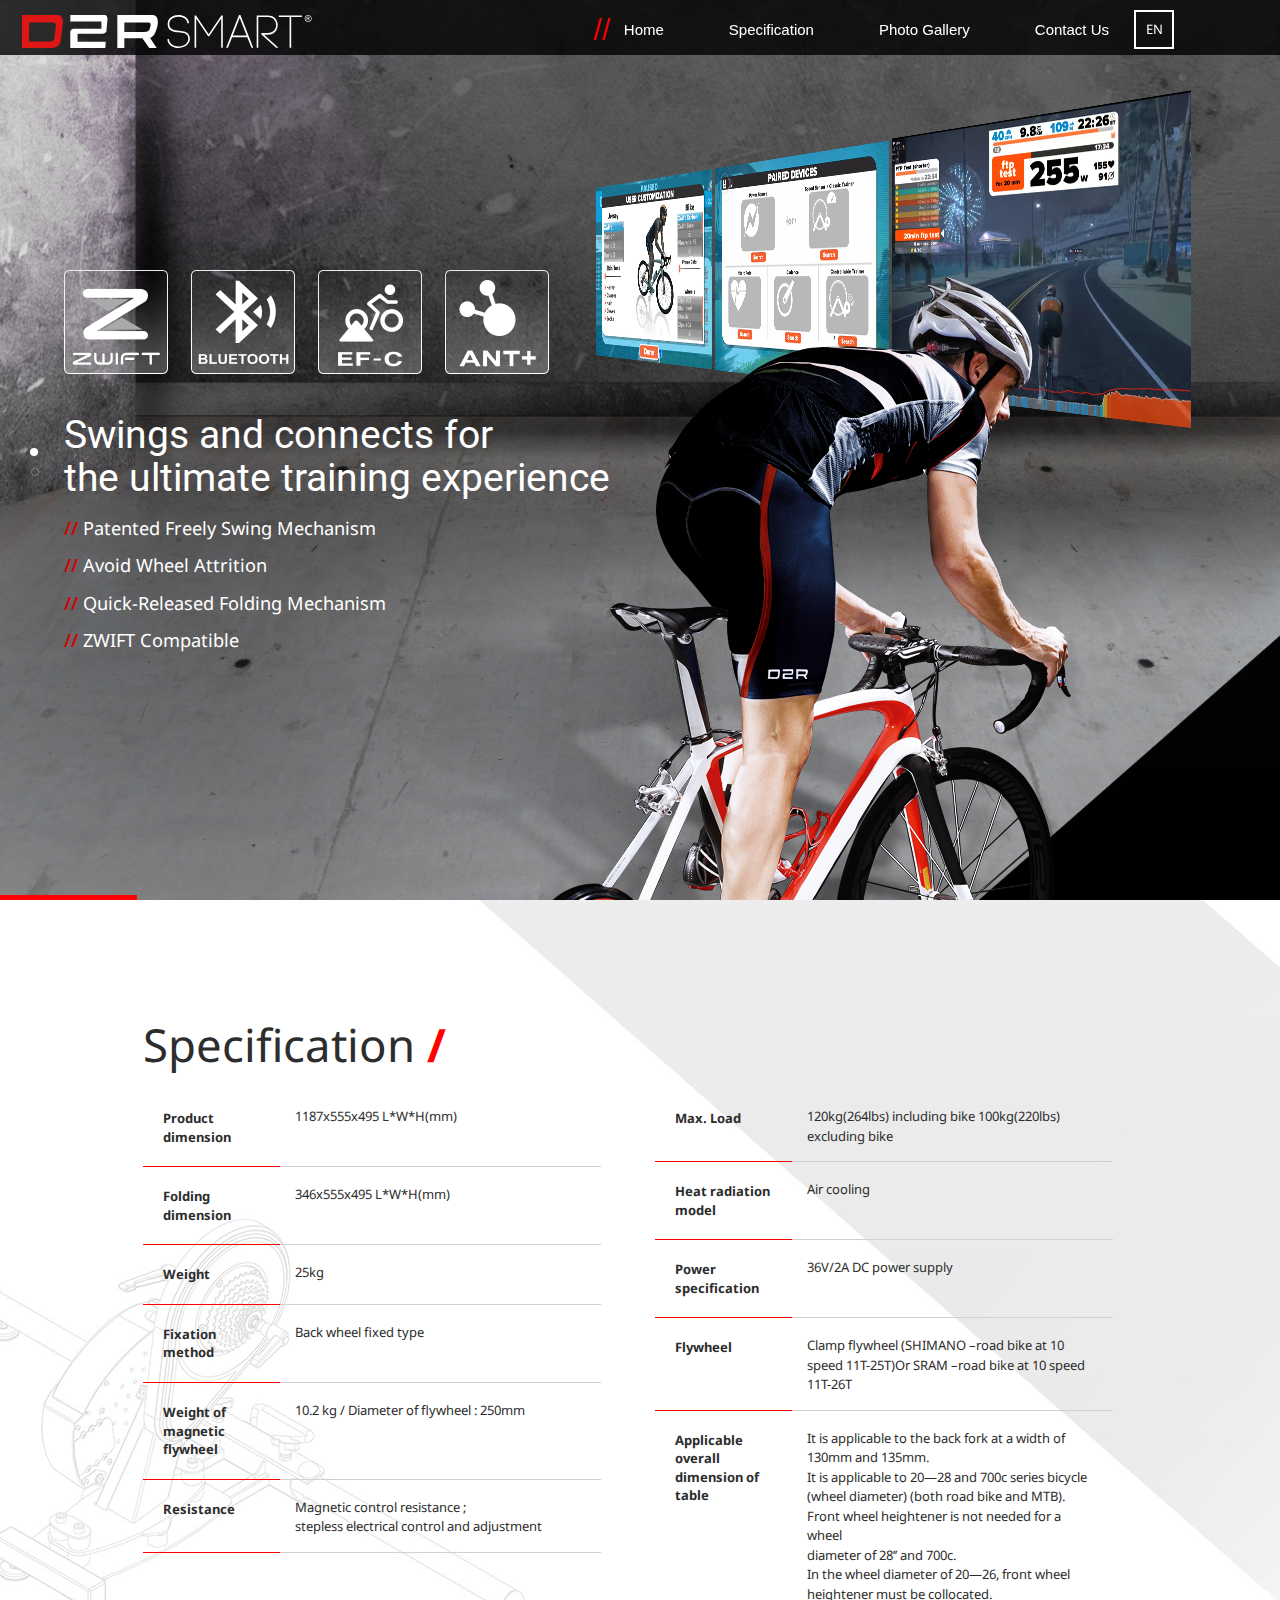
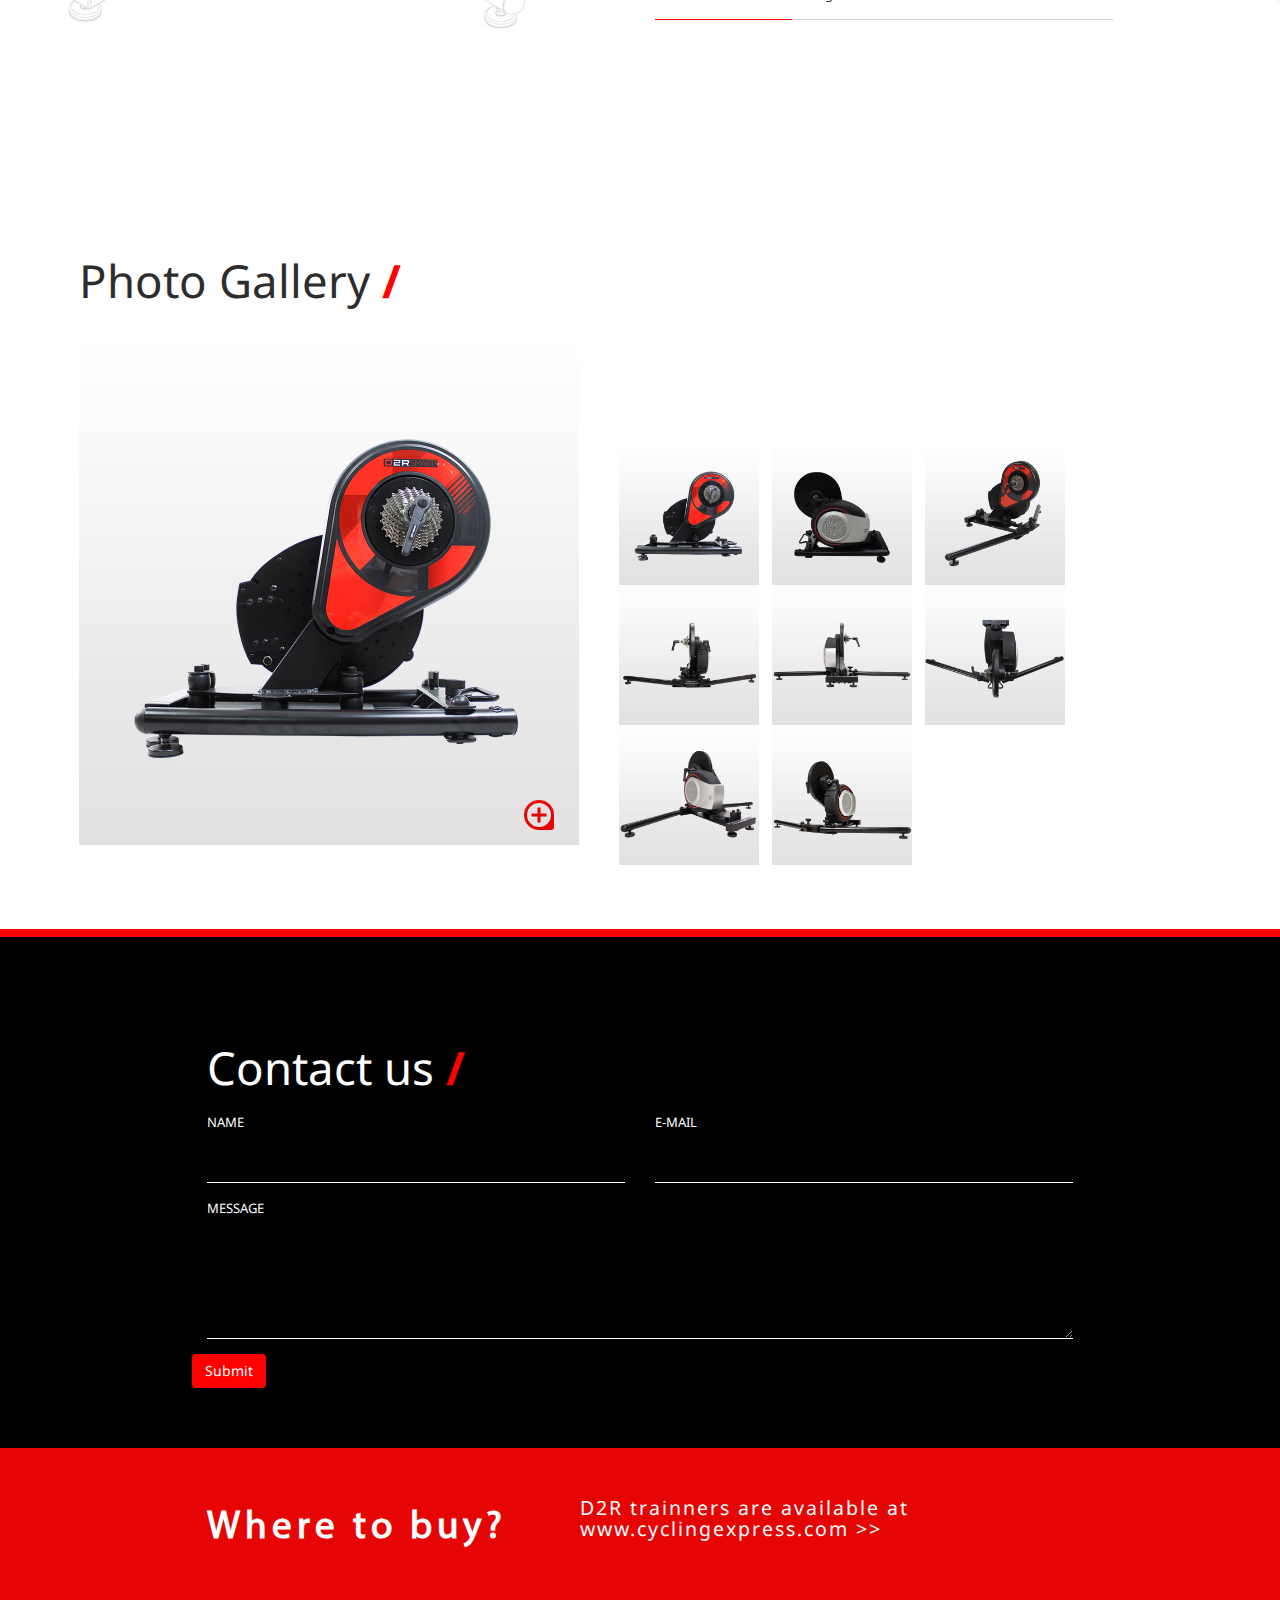
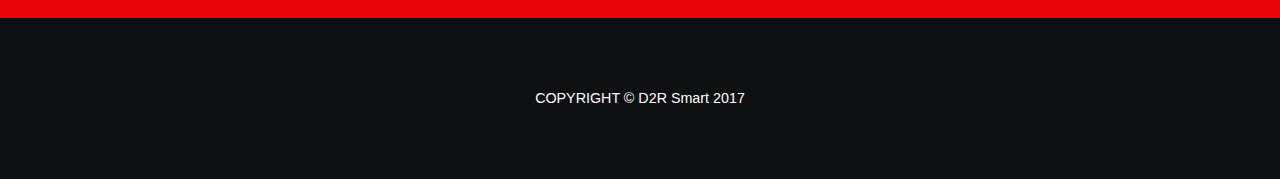
==== index_en.html @ aa933262 "test" ====
<!DOCTYPE html>
<html lang="en">

<head>
    <!-- meta charec set -->
    <meta charset="utf-8">
    <!-- Always force latest IE rendering engine or request Chrome Frame -->
    <meta http-equiv="X-UA-Compatible" content="IE=edge,chrome=1">
    <title>D2R SMART</title>
    <!-- Meta Description -->
    <link rel="icon" href="img/favicon.ico" type="image/ico" />
    <meta name="keywords" content="Azzurri,Forza Pro Ultegra, 11-speed chain,azzurribikes,
    Carbon Road Bike,Lightweight, Stiff performance,enhanced,Performance Fit,">
    <meta name="author" content="Muhammad Morshed">
    <!-- Mobile Specific Meta -->
    <meta name="viewport" content="initial-scale=1, maximum-scale=1, user-scalable=no">
    <!-- Google Font -->
    <link href='http://fonts.googleapis.com/css?family=Open+Sans:400,300,600,700,800' rel='stylesheet' type='text/css'>
    <!-- CSS
    ================================================== -->
    <!-- Fontawesome Icon font -->
    <link rel="stylesheet" href="css/font-awesome.min.css">
    <!-- Twitter Bootstrap css -->
    <link rel="stylesheet" href="css/bootstrap.min.css">
    <!-- Main Stylesheet -->
    <link rel="stylesheet" href="css/main.css">
    <!-- animate -->
    <link rel="stylesheet" href="css/animate.css">
    <!-- jquery.fancybox  -->
    <link rel="stylesheet" href="css/jquery.fancybox.css">
    <!-- media-queries -->
    <link rel="stylesheet" href="css/media-queries.css">
    <link href="https://fonts.googleapis.com/css?family=Noto+Sans" rel="stylesheet">
    <link href="https://fonts.googleapis.com/css?family=Roboto:100,400,900" rel="stylesheet">
    <!--google font-->
    <script src="js/modernizr-2.6.2.min.js"></script>
    <!-- <script src="https://www.google.com/recaptcha/api.js?hl=ja&theme=dark" async defer></script> -->
    </script>
    <script type="text/javascript">
    var onloadCallback = function() {
        grecaptcha.render('google_re', {
            'sitekey': '6LfLGjIUAAAAAIoNRZk6aN6VK-2s8za6407JNG7E',
            'theme': 'dark'
        });
    };
    </script>
</head>

<body id="body">
    <a id="back-top" href="javascript:void(0);" style="display: none;">
        <i class="fa fa-angle-up fa-3x"></i>
    </a>
    <a href="#" id="loadMore"></a>
    <header id="navigation" class="navbar-fixed-top navbar">
        <div class="container">
            <!-- responsive nav button -->
            <button type="button" class="navbar-toggle" data-toggle="collapse" data-target=".navbar-collapse">
                <div onclick="myFunction(this)">
                    <div class="bar1"></div>
                    <div class="bar2"></div>
                    <div class="bar3"></div>
                </div>
            </button>
            <!-- /responsive nav button -->
            <!-- logo -->
            <a class="navbar-brand" href="#body">
                <div id="logo">
                    <img src="img/d2r.svg" alt="D2R SMART">
                </div>
            </a>
            <!-- /logo -->
            <!-- main nav -->
            <nav class="collapse navbar-collapse navbar-right" role="navigation">
                <ul id="nav" class="nav navbar-nav">
                    <li><a href="#body">Home</a></li>
                    <!--  <li><a href="#Feature">Feature</a></li> -->
                    <li><a href="#Specification">Specification</a></li>
                    <li><a href="#Photogallery">Photo Gallery</a></li>
                    <li><a href="#ContactUs">Contact Us</a></li>
                </ul>
                <ul id="country">
                    <li><a href="#">EN</a></li>
                    <li><a href="index.html">ZH</a></li>
                    <li><a href="index_jp.html">JP</a></li>
                    <li><a href="index_ko.html">KO</a></li>
                    <li><a href="index_cn.html">CN</a></li>
                </ul>
            </nav>
            <!-- /main nav -->
        </div>
    </header>
    <!--
        Home Slider
        ==================================== -->
    <section id="slider">
        <div id="carousel-example-generic" class="carousel slide" data-ride="carousel">
            <!-- Indicators bullet -->
            <ol class="carousel-indicators">
                <li data-target="#carousel-example-generic" data-slide-to="0" class="active"></li>
                <li data-target="#carousel-example-generic" data-slide-to="1"></li>
                <!-- <li data-target="#carousel-example-generic" data-slide-to="2"></li> -->
            </ol>
            <!-- End Indicators bullet -->
            <!-- Wrapper for slides -->
            <div class="carousel-inner" role="listbox">
                <!-- single slide topbanner1-->
                <div data-wow-duration: "5000ms" class="item active" style="background: url(images/banner1_bg.jpg) 63% 60%;background-size:cover;">
                    <div class="zwift">
                        <div data-wow-duration="500ms" class="wow slideInRight animated zpart3">
                            <img src="images/banner1_3.png" alt="">
                        </div>
                        <div data-wow-duration="700ms" class="wow slideInRight animated zpart2">
                            <img src="images/banner1_2.png" alt="">
                        </div>
                        <div data-wow-duration="900ms" class="wow slideInRight animated zpart1">
                            <img src="images/banner1_1.png" alt="">
                        </div>
                    </div>
                    <div class="wow bounceInLeft animated modle" data-wow-delay="1s">
                    </div>
                    <div class="banner01words">
                        <div class="icons">
                            <span data-wow-delay="0s" class="wow slideInLeft animated "><img src="images/banner1_icon1.png" alt=""></span>
                            <span data-wow-delay="0.5s" class="wow slideInLeft animated "><img src="images/banner1_icon2.png" alt=""></span>
                            <span data-wow-delay="1.0s" class="wow slideInLeft animated "><img src="images/banner1_icon3.png" alt=""></span>
                            <span data-wow-delay="1.5s" class="wow slideInLeft animated "><img src="images/banner1_icon4.png" alt=""></span>
                        </div>
                        <h1 id="eng" data-wow-duration="700ms" class="wow slideInLeft animated">Swings and connects for <br>the ultimate training experience</h1>
                        <h2 id="eng2" data-wow-duration="1000ms" class="wow slideInLeft animated">
                            <span>
                                <b>//</b> Patented Freely Swing Mechanism <br>
                                <b>//</b> Avoid Wheel Attrition <br>
                                <b>//</b> Quick-Released Folding Mechanism <br>
                                <b>//</b> ZWIFT Compatible 
                            </span>
                        </h2>
                        <span data-wow-delay="0s" class="wow bounceInLeft animated part3" style="display: none;"></span>
                    </div>
                </div>
                <!-- end single slide -->
                <!-- single slide topbanner2-->
                <div id="banner2_bg" data-wow-duration: "5000s" class="item" style="background: url(images/b2_bg.jpg) 20% 50%;background-size:cover;">
                    <div class="banner2"></div>
                    <div class="carousel-caption">
                        <div data-wow-delay="0s" data-wow-duration="4s" class="wow fadeIn animated">
                            <div data-wow-delay="0.5s" class="wow slideInUp animated b2_h1">
                                As long as I breathe, I attack
                            </div>
                            <br>
                            <div data-wow-delay="1.5s" class="wow slideInUp animated b2_h2">
                            </div>
                        </div>
                    </div>
                    <video autoplay loop muted poster="screenshot.jpg" id="background">
                        <source src="images/d2r.mp4" type="video/mp4">
                    </video>
                </div>
            </div>
            <!-- End Wrapper for slides -->
        </div>
    </section>
    <!--
        End Home SliderEnd
        ==================================== -->
    <!--
        Star Feature
        ==================================== -->
    <div id="Feature" style="display: none;">
        <div class="container">
            <div class="row features_d2r">
                <div class="col-lg-4 col-xs-12 wow slideInLeft logo2">
                    <img src="img/d2r_2.svg" alt="D2R SMART">
                </div>
                <div data-wow-delay="10ms" class="col-lg-4 col-xs-12 wow slideInLeft price2">
                    <img src="images/price2.png" alt="">
                </div>
                <div data-wow-delay="0.3s" class="col-lg-8 col-xs-12 wow slideInLeft d2r_p2">
                    <img src="images/d2r_p2.png" alt="">
                </div>
                <div data-wow-delay="0.5s" class="col-lg-8 col-xs-12 wow slideInLeft d2r_p1">
                    <img src="images/d2r_p1.png" alt="">
                </div>
                <div data-wow-delay="0.5s" class="wow slideInRight  features_words">
                    <h3>Feature <b>/</b> <span></span></h3>
                    <div data-wow-delay="0.5s" class="wow slideInRight col-lg-6 col-xs-12">
                        <h5>Patented Freely Swing Mechanism</h5>
                        <span>Swing Mechanism 讓您即使抽車也沒有問題，D2R Smart獨家的Swing Mechanism藉由左右搖晃車身，提供逼近爬坡時必有的抽車，或是模擬衝刺時的實際感覺。為您帶來新型態的室內實境模擬訓練。
                    </span>
                    </div>
                    <div data-wow-delay="0.8s" class="wow slideInRight col-lg-6 col-xs-12">
                        <h5>Avoid Wheel Attrition</h5>
                        <span>藉由”Direct Mounting System” 讓車架可直接安裝於訓練台上。劃時代的Mounting System, 讓傳動裝置可直接安裝於飛輪。輕鬆拆裝，保護後輪避免磨損，對想要藉由訓練追求佳績的騎士而言，重要性不在話下。
                    </span>
                    </div>
                    <div data-wow-delay="0.9s" class="wow slideInRight col-lg-6 col-xs-12">
                        <h5>Quick-Released Folding Mechanism</h5>
                        <span>可折疊，方便收納。考量到居住環境節省空間設計。我們不喜歡不方便，也不希望以空間不夠當作無法練習的藉口。可摺疊收納在櫥櫃，在練習以外的時間給您自由的居住空間。

                    </span>
                    </div>
                    <div data-wow-delay="1s" class="wow slideInRight col-lg-6 col-xs-12">
                        <h5>Support ANT+</h5>
                        <span>D2R Smart可搭配支援ANT+的FE-C的相關產品，如Edge 520、Kinomap Trainer App、Tacx Cycling App、Bkool Cycling Simulator App…等相關設備與產品。
                    </span>
                    </div>
                </div>
            </div>
        </div>
    </div>
    <!--
        Specification slider star
        ==================================== -->
    <div id="Specification">
        <div class="container">
            <div class="row">
                <h3>Specification <b>/</b> <span></span></h3>
                <div class="col-lg-6 col-sm-12">
                    <dl class="row inline-flex">
                        <dt class="col-sm-3">Product dimension</dt>
                        <dd class="col-sm-9">1187x555x495 L*W*H(mm)</dd>
                        <dt class="col-sm-3">Folding dimension</dt>
                        <dd class="col-sm-9">346x555x495 L*W*H(mm)</dd>
                        <dt class="col-sm-3">Weight</dt>
                        <dd class="col-sm-9">25kg</dd>
                        <dt class="col-sm-3 text-truncate">Fixation method</dt>
                        <dd class="col-sm-9">Back wheel fixed type</dd>
                        <dt class="col-sm-3 text-truncate">Weight of magnetic flywheel</dt>
                        <dd class="col-sm-9">10.2 kg / Diameter of flywheel : 250mm</dd>
                        <dt class="col-sm-3">Resistance </dt>
                        <dd class="col-sm-9">Magnetic control resistance ;
                            <br>stepless electrical control and adjustment</dd>
                    </dl>
                </div>
                <div class="col-lg-6 col-sm-12">
                    <dl class="row inline-flex">
                        <dt class="col-sm-3">Max. Load </dt>
                        <dd class="col-sm-9">120kg(264lbs) including bike 100kg(220lbs) excluding bike</dd>
                        <dt class="col-sm-3">Heat radiation model </dt>
                        <dd class="col-sm-9">Air cooling</dd>
                        <dt class="col-sm-3 text-truncate">Power specification</dt>
                        <dd class="col-sm-9">36V/2A DC power supply</dd>
                        <dt class="col-sm-3 text-truncate">Flywheel</dt>
                        <dd class="col-sm-9"> Clamp flywheel (SHIMANO –road bike at 10 speed 11T-25T)Or SRAM –road bike at 10 speed 11T-26T
                        </dd>
                        <dt class="col-sm-3 text-truncate">Applicable overall dimension of table</dt>
                        <dd class="col-sm-9">It is applicable to the back fork at a width of 130mm and 135mm.
                            <br> It is applicable to 20—28 and 700c series bicycle
                            <br> (wheel diameter) (both road bike and MTB).
                            <br> Front wheel heightener is not needed for a wheel
                            <br> diameter of 28’’ and 700c.
                            <br> In the wheel diameter of 20—26, front wheel
                            <br> heightener must be collocated.
                            <br>
                        </dd>
                    </dl>
                </div>
            </div>
        </div>
    </div>
    <!--
        Specification Slider End
        ==================================== -->
    <!--
        Photo gallery Star
        ==================================== -->
    <div id="Photogallery">
        <div class="container">
            <div class="row">
                <h3>Photo Gallery <b>/</b> <span></span></h3>
                <div class="showbox col-lg-6 col-sm-12">
                    <a href="img/1.jpg" rel="some-gallery-name" class="fancybox">
                <span class="zoomicon"><img src="images/zoomicon.png" alt=""></span>
                <img id="show-image" src="img/1.jpg" />
                </a>
                </div>
                <div class="photolist  col-lg-6 col-sm-12">
                    <a href="img/1.jpg">
                    <img src="img/1.jpg" title="" />
                    </a>
                    <a href="img/2.jpg">
                    <img src="img/2.jpg" title="" />
                    </a>
                    <a href="img/3.jpg">
                    <img src="img/3.jpg" title="" />
                    </a>
                    <a href="img/4.jpg">
                    <img src="img/4.jpg" title="" />
                    </a>
                    <a href="img/5.jpg">
                    <img src="img/5.jpg" title="" />
                    </a>
                    <a href="img/6.jpg">
                    <img src="img/6.jpg" title="" />
                    </a>
                    <a href="img/7.jpg">
                    <img src="img/7.jpg" title="" />
                    </a>
                    <a href="img/8.jpg">
                    <img src="img/8.jpg" title="" />
                    </a>
                </div>
            </div>
        </div>
    </div>
    <!--
        Contactus Star
        ==================================== -->
    <form id="frmContact" action="contactus.php" method="post">
        <div class="bgcolor">
            <div id="ContactUs" class="row contactus">
                <h3>Contact us <b>/</b> <span></span></h3>
                <div class="row">
                    <label id="email-error" class="error" for="email"></label>
                    <div class="col-md-6">
                        <span>NAME</span>
                        <input name="name" type='text' id="name" class="required form-control" placeholder="">
                    </div>
                    <div class="col-md-6">
                        <span>E-MAIL</span>
                        <input name="email" type='email' id="email" class="required form-control" placeholder="">
                    </div>
                    <div class="col-md-12">
                        <span>MESSAGE</span>
                        <textarea name="message" class="required form-control" id="exampleTextarea" rows="5"></textarea>
                    </div>
                </div>
                <div id="google_re" style="transform:scale(0.8);transform-origin:0 0;"></div>
                <!-- <div class="g-recaptcha" data-sitekey="6LfLGjIUAAAAAIoNRZk6aN6VK-2s8za6407JNG7E"  style="transform:scale(0.8);transform-origin:0 0;"></div> -->
                <button name="send" type='submit' id="send" class="btn btn-default">Submit</button>
            </div>
        </div>
    </form>
    <script src="https://www.google.com/recaptcha/api.js?onload=onloadCallback&render=explicit&hl=en" async defer>
    </script>
    <div id="wherebuy">
        <div class="container">
            <div class=row>
                <div class="h4 col-lg-5 col-sm-12">Where to buy? </div>
                <div class="buylinkEng col-lg-7 col-sm-12">
                    <a href="http://www.cyclingexpress.com/">
                        D2R trainners are available at www.cyclingexpress.com >></a>
                </div>
            </div>
        </div>
    </div>
    <footer class="container-fluid">
        <div class="footer">
            <!-- <a href="https://www.instagram.com/azzurribikes/"><i class="fa fa-instagram" aria-hidden="true"></i></a> -->
            <div> COPYRIGHT © D2R Smart 2017</div>
        </div>
    </footer>
</body>
<script src="http://cdnjs.cloudflare.com/ajax/libs/jquery/1.10.2/jquery.min.js"></script>
<script src="nprogress/nprogress.js"></script>
<script src="js/script.js"></script>
<link href="nprogress/nprogress.css" rel="stylesheet" />
<!-- Essential jQuery Plugins
================================================== -->
<!-- Main jQuery -->
<!-- Custom Functions -->
<script src="js/custom.js"></script>
<script type="text/javascript">
// $(function() {
//     $("#frmContact").validate({
//         submitHandler: function(form) {
//             form.submit();
//         }
//     });
// })
function onSubmit(token) {
    $("#frmContact").submit();
}
</script>
<script src="https://code.jquery.com/jquery-2.2.0.min.js" type="text/javascript"></script>
<!-- Single Page Nav -->
<script src="js/jquery.singlePageNav.min.js"></script>
<!-- Twitter Bootstrap -->
<script src="js/bootstrap.min.js"></script>
<!-- jquery.fancybox.pack -->
<script src="js/jquery.fancybox.js"></script>
<!-- jquery.parallax -->
<script src="js/jquery.parallax-1.1.3.js"></script>
<!-- jquery.countTo -->
<script src="js/jquery-countTo.js"></script>
<!-- jquery.appear -->
<script src="js/jquery.appear.js"></script>
<!-- jquery easing -->
<script src="js/jquery.easing.min.js"></script>
<!-- jquery easing -->
<script src="js/wow.min.js"></script>
<script src="js/velocity.min.js"></script>
<script src="js/main.js"></script>
<script src="js/jquery.lazyload.js" type="text/javascript"></script>
<!--products film slider -->
<script src="js/jquery.film_roll.js"></script>
<script src="js/jquery.touchSwipe.min.js"></script>
<script>
jQuery(function() {
    this.film_rolls = new FilmRoll({
        container: '#film_roll',
        vertical_center: true
    });

});
</script>
<!-- Resource jQuery -->
<script>
var wow = new WOW({
    boxClass: 'wow', // 要套用WOW.js縮需要的動畫class(預設是wow)
    animateClass: 'animated', // 要"動起來"的動畫(預設是animated, 因此如果你有其他動畫library要使用也可以在這裡調整)
    offset: 0, // 距離顯示多遠開始顯示動畫 (預設是0, 因此捲動到顯示時才出現動畫)
    mobile: true, // 手機上是否要套用動畫 (預設是true)
    live: true, // 非同步產生的內容是否也要套用 (預設是true, 非常適合搭配SPA)
    callback: function(box) {
        // 當每個要開始時, 呼叫這裡面的內容, 參數是要開始進行動畫特效的element DOM
    },
    scrollContainer: null // 可以設定成只套用在某個container中捲動才呈現, 不設定就是整個視窗
});
wow.init();
</script>
<script src="js/animsition.min.js"></script>
<script>
//animsition 頁面過
$(document).ready(function() {
    $(".animsition").animsition({
        inClass: 'fade-in',
        outClass: 'fade-out',
        inDuration: 1500,
        outDuration: 800,
        linkElement: '.animsition-link',
        // e.g. linkElement: 'a:not([target="_blank"]):not([href^="#"])'
        loading: true,
        loadingParentElement: 'body', //animsition wrapper element
        loadingClass: 'animsition-loading',
        loadingInner: '', // e.g '<img src="loading.svg" />'
        timeout: false,
        timeoutCountdown: 5000,
        onLoadEvent: true,
        browser: ['animation-duration', '-webkit-animation-duration'],
        // "browser" option allows you to disable the "animsition" in case the css property in the array is not supported by your browser.
        // The default setting is to disable the "animsition" in a browser that does not support "animation-duration".
        overlay: false,
        overlayClass: 'animsition-overlay-slide',
        overlayParentElement: 'body',
        transition: function(url) { window.location.href = url; }
    });
});
</script>
<script language='javascript' type='text/javascript'>
// #Photogallery
$(function() {
    setTimeout(function() {
        $("#scene").show();
    }, 6000);
})

$(function() {
    // 用來顯示大圖片用
    var $showImage = $('#show-image');

    // 當滑鼠移到 .abgne-block-20120106 中的某一個超連結時
    $('.photolist a').click(function() {
        // 把 #show-image 的 src 改成被移到的超連結的位置
        $showImage.attr('src', $(this).attr('href'));
        $('.fancybox').attr('href', $(this).attr('href'));
    }).click(function() {
        // 如果超連結被點擊時, 取消連結動作
        return false;
    });
});
</script>
<script type="text/javascript">
$(document).ready(function() {
    $(".fancybox").fancybox({
        width: '70%',
        height: '70%'
    });
});
</script>

</html>
---- css/main.css ----
/*=========================================
  Header
==========================================*/

#navigation {
    background-color: rgba(0, 0, 0, 0.8);
    z-index: 50;
    border: 0 none;
    overflow: hidden;
    -webkit-transition: background-color 800ms linear;
    -moz-transition: background-color 800ms linear;
    -ms-transition: background-color 800ms linear;
    -o-transition: background-color 800ms linear;
    transition: background-color 800ms linear;
}

.navbar-toggle {
    display: none;
}

.navbar-toggle i {
    color: #fff;
}

.navbar-brand {
    -webkit-animation: myfirst 5s linear 2s infinite alternate;
    /* Chrome, Safari, Opera */
    animation: myfirst 5s linear 2s infinite alternate;
    height: auto;
}

.navbar-nav li a {
    font-family: Arial;
    padding-left: 30px;
    position: relative;
}

.navbar-nav li a.current,
.navbar-nav li a:focus,
.navbar-nav li a:hover {
    background-color: transparent;
    color: #fff;
}

#logo {
    position: absolute;
    left: 10%;
}

.navbar-nav li a.current:before,
.navbar-nav li a:focus:before,
.navbar-nav li a:hover:before {
    font-size: 30px;
    content: "//";
    color: red;
    display: block;
    position: absolute;
    top: 15px;
    left: 0px;
}

nav ul {
    display: inline-block;
}

.navbar-nav li {
    margin-left: 20px;
    margin-top: 5px;
}

.navbar-nav {
    font-size: 15px;
    font-family: 'Arial Black';
    clear: both;
}

.bar1,
.bar2,
.bar3 {
    width: 20px;
    height: 3px;
    background: #fff;
    margin: 4px 0;
    transition: 0.4s;
    border-radius: 2px;
}

.change .bar1 {
    -webkit-transform: rotate(-40deg) translate(-5px, 10px);
    transform: rotate(-40deg) translate(-5px, 10px);
}

.change .bar2 {
    opacity: 0;
}

.change .bar3 {
    -webkit-transform: rotate(40deg) translate(0px, -4px);
    transform: rotate(40deg) translate(0px, -4px);
}


/*=========================================
  Top Banner Slider
==========================================*/

#slider {
    padding: 0;
    display: block;
    width: 100%;
    position: relative;
}

#slider .carousel-inner .item {
    background-size: inherit;
    background: no-repeat;
}

.sideBtn {
    top: 10rem;
    right: 4rem;
    z-index: 200;
    position: fixed;
    height: 80%;
    background: #fff;
}

.rightBtn {
    position: fixed;
    display: block;
    text-align: center;
    z-index: 200;
    right: 0rem;
    top: 50%;
    width: 300px;
    color: #fff;
    -webkit-transform: translate(50%, 0) rotate(90deg);
    transform: translate(50%, 0) rotate(90deg);
    -webkit-transform-origin: bottom center;
    transform-origin: bottom center;
    font-size: 1.5rem;
    line-height: 1 rem;
    margin-right: 50px;
    text-transform: lowercase;
}


/*sidle_topbanner1----------------------------------------------------------------------------*/

.zwift {
    position: absolute;
    right: 5%;
    top: 10%;
    width: 620px;
}

.zpart1 {
    width: 299px;
    height: 338px;
    display: inline-block;
}

.zpart2 {
    width: 174px;
    height: 338px;
    display: inline-block;
}

.zpart3 {
    width: 116px;
    height: 338px;
    display: inline-block;
}

.modle {
    position: absolute;
    left: 18%;
    bottom: -10%;
    width: 100%;
    height: 100%;
    background: url('../images/modle.png') no-repeat;
    display: block;
}

.banner01words {
    color: #fff;
    position: absolute;
    left: 5%;
    top: 30%;
    width: 700px;
}

.icons {
    height: 104px;
}

.icons span {
    margin-right: 20px;
    width: 104px;
    height: 104px;
    display: inline-block;
}

.icons span:hover {
    box-shadow: 1px 4px 20px rgba(100%, 100%, 100%, 0.5)
}

.part3 {
    background: url('../images/price.png') no-repeat;
    display: block;
    width: 545px;
    height: 77px;
}

.icons span img {
    display: block;
    width: 104px;
    height: 104px;
    cursor: pointer;
    box-shadow: 0 0 0 rgba(100%, 100%, 100%, 0.5);
    animation: icons 2s infinite;
}

.icons span:hover {
    animation: none;
}

@-webkit-keyframes icons {
    0% {
        -webkit-box-shadow: 1px 4px 20px rgba(100%, 100%, 100%, 1);
    }
    70% {
        -webkit-box-shadow: 1px 4px 20px rgba(100%, 100%, 100%, 0.5);
    }
    100% {
        -webkit-box-shadow: 1px 4px 20px rgba(100%, 100%, 100%, 0.3);
    }
}

@keyframes icons {
    0% {
        -moz-box-shadow: 1px 4px 20px rgba(100%, 100%, 100%, 1);
        box-shadow: 1px 4px 20px rgba(100%, 100%, 100%, 1);
    }
    70% {
        -moz-box-shadow: 1px 4px 40px rgba(100%, 100%, 100%, 0.5);
        box-shadow: 1px 4px 40px rgba(100%, 100%, 100%, 0.5);
    }
    100% {
        -moz-box-shadow: 1px 4px 20px rgba(100%, 100%, 100%, 0.3);
        box-shadow: 1px 4px 20px rgba(100%, 100%, 100%, 0.3);
    }
}


.banner01words h1 {
    padding: 40px 0 10px 0;
    font-size: 2.5em;
    font-family: 'Noto Sans SC', sans-serif;
}

#eng {font-size: 3em;
    font-weight: 400;
    font-family: "Roboto", "Adobe Blank";
}

#eng2{font-size: 1.4em;
    font-family: "Roboto", "Adobe Blank";}

#eng2:first-letter {
    color: red;
}


.banner01words h2 {
    font-size: 1.8em;
    line-height: 2em;
}

.banner01words h2 b {
    color: #d50000;
    font-weight: 600;
}


/*sidle_topbanner2----------------------------------------------------------------------------*/



#font_1 {
    top: 50%;
    position: absolute;
    right: 50%;
}

.b2_h1 {
    font-size: 4em;
    line-height: 1em;
}

.b2_h2 {
    font-size: 3em;
}


.rightBtn a,
.rightBtn a:focus {
    color: #fff;
    margin: 0 20px;
    cursor: pointer;
}

.rightBtn a:hover {
    color: #0089ff;
    transform: matrix(1, 0, 0, 1, ox, oy);
}


/*slider banner----------------------------------------------------------*/

.carousel {
    position: relative;
}

.carousel-inner {
    position: relative;
    width: 100%;
    overflow: hidden;
}

.carousel-inner>.item {
    display: none;
    -webkit-transition: .10s ease-in-out left;
    -o-transition: .10s ease-in-out left;
    transition: .10s ease-in-out left;
}

.carousel-inner>.item>img,
.carousel-inner>.item>a>img {
    line-height: 1;
}

@media all and (transform-3d),
(-webkit-transform-3d) {
    .carousel-inner>.item {
        -webkit-transition: -webkit-transform .6s ease-in-out;
        -o-transition: -o-transform .6s ease-in-out;
        transition: transform .6s ease-in-out;
        -webkit-backface-visibility: hidden;
        backface-visibility: hidden;
        -webkit-perspective: 1000;
        perspective: 1000;
    }
    .carousel-inner>.item.next,
    .carousel-inner>.item.active.right {
        left: 0;
        -webkit-transform: translate3d(100%, 0, 0);
        transform: translate3d(100%, 0, 0);
    }
    .carousel-inner>.item.prev,
    .carousel-inner>.item.active.left {
        left: 0;
        -webkit-transform: translate3d(-100%, 0, 0);
        transform: translate3d(-100%, 0, 0);
    }
    .carousel-inner>.item.next.left,
    .carousel-inner>.item.prev.right,
    .carousel-inner>.item.active {
        left: 0;
        -webkit-transform: translate3d(0, 0, 0);
        transform: translate3d(0, 0, 0);
    }
}

.carousel-inner>.active,
.carousel-inner>.next,
.carousel-inner>.prev {
    display: block;
}

.carousel-inner>.active {
    left: 0;
}

.carousel-inner>.next,
.carousel-inner>.prev {
    position: absolute;
    top: 0;
    width: 100%;
}

.carousel-inner>.next {
    left: 100%;
}

.carousel-inner>.prev {
    left: -100%;
}

.carousel-inner>.next.left,
.carousel-inner>.prev.right {
    left: 0;
}

.carousel-inner>.active.left {
    left: -100%;
}

.carousel-inner>.active.right {
    left: 100%;
}

.carousel-control {
    position: absolute;
    top: 0;
    bottom: 0;
    left: 0;
    width: 15%;
    font-size: 20px;
    color: #fff;
    text-align: center;
    text-shadow: 0 1px 2px rgba(0, 0, 0, .6);
    filter: alpha(opacity=50);
    opacity: .5;
}

.carousel-control.left {
    background-image: -webkit-linear-gradient(left, rgba(0, 0, 0, .5) 0, rgba(0, 0, 0, .0001) 100%);
    background-image: -o-linear-gradient(left, rgba(0, 0, 0, .5) 0, rgba(0, 0, 0, .0001) 100%);
    background-image: -webkit-gradient(linear, left top, right top, from(rgba(0, 0, 0, .5)), to(rgba(0, 0, 0, .0001)));
    background-image: linear-gradient(to right, rgba(0, 0, 0, .5) 0, rgba(0, 0, 0, .0001) 100%);
    filter: progid:DXImageTransform.Microsoft.gradient(startColorstr='#80000000', endColorstr='#00000000', GradientType=1);
    background-repeat: repeat-x;
}

.carousel-control.right {
    right: 0;
    left: auto;
    background-image: -webkit-linear-gradient(left, rgba(0, 0, 0, .0001) 0, rgba(0, 0, 0, .5) 100%);
    background-image: -o-linear-gradient(left, rgba(0, 0, 0, .0001) 0, rgba(0, 0, 0, .5) 100%);
    background-image: -webkit-gradient(linear, left top, right top, from(rgba(0, 0, 0, .0001)), to(rgba(0, 0, 0, .5)));
    background-image: linear-gradient(to right, rgba(0, 0, 0, .0001) 0, rgba(0, 0, 0, .5) 100%);
    filter: progid:DXImageTransform.Microsoft.gradient(startColorstr='#00000000', endColorstr='#80000000', GradientType=1);
    background-repeat: repeat-x;
}

.carousel-control:hover,
.carousel-control:focus {
    color: #fff;
    text-decoration: none;
    filter: alpha(opacity=90);
    outline: 0;
    opacity: .9;
}

.carousel-control .icon-prev,
.carousel-control .icon-next,
.carousel-control .glyphicon-chevron-left,
.carousel-control .glyphicon-chevron-right {
    position: absolute;
    top: 50%;
    z-index: 5;
    display: inline-block;
}

.carousel-control .icon-prev,
.carousel-control .glyphicon-chevron-left {
    left: 50%;
    margin-left: -10px;
}

.carousel-control .icon-next,
.carousel-control .glyphicon-chevron-right {
    right: 50%;
    margin-right: -10px;
}

.carousel-control .icon-prev,
.carousel-control .icon-next {
    width: 20px;
    height: 20px;
    margin-top: -10px;
    font-family: serif;
}

.carousel-control .icon-prev:before {
    content: '\2039';
}

.carousel-control .icon-next:before {
    content: '\203a';
}

.carousel-indicators {
    position: absolute;
    bottom: 10px;
    left: 50%;
    z-index: 10;
    width: 60%;
    padding-left: 0;
    margin-left: -30%;
    text-align: center;
    list-style: none;
}

.carousel-indicators li {
    display: inline-block;
    width: 10px;
    height: 10px;
    margin: 1px;
    text-indent: -999px;
    cursor: pointer;
    background-color: #000 \9;
    background-color: rgba(0, 0, 0, 0);
    border: 1px solid #fff;
    border-radius: 10px;
}

.carousel-indicators .active {
    width: 12px;
    height: 12px;
    margin: 0;
    background-color: #fff;
}

.carousel-caption {
    text-transform: uppercase;
    position: absolute;
    right: 15%;
    bottom: 20%;
    left: 15%;
    z-index: 10;
    padding-top: 20px;
    padding-bottom: 20px;
    color: #fff;
    text-align: center;
    /*text-shadow: 0 1px 2px rgba(0, 0, 0, .6);*/
}

.carousel-caption .btn {
    text-shadow: none;
}


/*top banner video bg set*/

#background {
    position: fixed;
    top: 50%;
    left: 50%;
    min-width: 100%;
    min-height: 100%;
    width: auto;
    height: auto;
    z-index: -100;
    -webkit-transform: translateX(-50%) translateY(-50%);
    transform: translateX(-50%) translateY(-50%);
    background: url(bikebg.jpg) no-repeat;
    background-size: cover;
}


body {
    background-color: #000;
    font-family: 'MyriadPro-Regular';
    line-height: 21px;
    font-size: 13px;
    color: #2d2d2d;
}

body,
dive,
span,
h1,
h2,
h3,
li,
ul {
    font-family: 'Noto Sans', sans-serif;
}

ol,
ul {
    margin: 0;
    padding: 0;
    list-style: none;
}

figure,
p {
    margin: 0;
}

a {
    color: #fff;
    -webkit-transition: all .3s ease-in 0s;
    -moz-transition: all .3s ease-in 0s;
    -ms-transition: all .3s ease-in 0s;
    -o-transition: all .3s ease-in 0s;
    transition: all .3s ease-in 0s;
}

iframe {
    border: 0;
}

a,
a:focus,
a:hover {
    text-decoration: none;
    outline: 0;
}

a:focus,
a:hover {
    color: red;
}

h1,
h2,
h3,
h4,
h5,
h6 {
    font-weight: normal;
    margin: 0;
}

.clear:before,
.clear:after {
    content: " ";
    display: table;
}

.clear:after {
    clear: both;
}

.clear {
    *zoom: 1;
}

span.color {
    color: #0feb9e;
}

body>section,
.footer {
    padding: 70px 0;
}

.sec-title {}

.sec-title h2 {
    color: #0eb493;
    font-size: 28px;
    font-weight: 800;
    text-transform: uppercase;
}

.sec-sub-title {
    margin: 35px 0 45px;
}

.sec-sub-title p {
    font-weight: 600;
    line-height: 24px;
    font-size: 18px;
    color: #5b646e;
}

.devider {
    margin-top: 30px;
}

.devider i {
    color: #cccccc;
}

.devider:before,
.devider:after {
    content: "______________________";
    color: #e6e8ea;
    position: relative;
    bottom: 6px;
}

.devider:before {
    right: 10px;
}

.devider:after {
    left: 10px;
}

.mb50 {
    margin-bottom: 50px;
}

#preloader {
    background-color: #fff;
    height: 100%;
    position: fixed;
    width: 100%;
    z-index: 1100;
}

#preloader>img {
    left: 47%;
    position: absolute;
    top: 48%;
}




.carousel-indicators {
    bottom: 10px;
    left: inherit;
    margin: 0;
    left: 30px;
    top: 49%;
    width: 0;
    z-index: 10;
}

.carousel-indicators li {
    border: 1px solid rgba(255, 255, 255, 0.3);
    height: 8px;
    width: 8px;
}

.carousel-indicators .active {
    height: 8px;
    width: 8px;
}





/*allpage---------------------------------------------------------------*/

h3 {
    font-size: 3.5em;
    font-weight: blod;
    padding: 15px 0 20px 15px;
    margin-top: 40px;
}

h3 b {
    color: red;
}

h3 span {
    font-size: 0.5em;
}




/*=========================================
 #Feature
==========================================*/

img {
    width: 100%;
}

#Feature {
    background: url(../images/bg2.jpg) 50% 0%;
    background-size: cover;
    height: auto;
    height: 913px;
}

.features_d2r {
    display: block;
    width: 100%;
    position: relative;
}

.logo2 {
    width: 30%;
    top: 250px;
    left: 0px;
    position: absolute;
}

.price2 {
    width: 50%;
    top: 300px;
    left: 0px;
    position: absolute;
    z-index: 49;
    width: 430px;
}

.d2r_p1 {
    width: 40%;
    position: absolute;
    top: 10%;
    right: 0%;
    z-index: 48;
    /*background: url('../images/d2r_p1.png') no-repeat;*/
}

.d2r_p2 {
    width: 35%;
    position: absolute;
    top: 10%;
    right: 20%;
    z-index: 47;
    /*background: url('../images/d2r_p2.png') repeat;*/
    display: block;
}


.features_words {
    clear: both;
    margin-top: 480px;
}

.features_words h5+span {
    height: 110px;
    display: block;
    font-size: 1.15em;
    padding-right: 40px;
    line-height: 1.8em;
    padding-bottom: 25px;
}
.features_words h5:first-letter {
    color: red;
}

.features_words h5{
    font-weight: bold;
    margin-bottom: 10px;
    display: block;font-size: 1.3em;
}

@media screen and (-webkit-min-device-pixel-ratio:0) {
    #Feature {
        background: url(../images/bg2.jpg) 50% 0%;
        background-size: cover;
        height: auto;
        height: 917px;
    }
}


.dropdown {
    display: block;
    width: 80px;
    height: 80px;
    position: absolute;
    bottom: 5%;
    content: "&#xf078";
    font-size: 20px;
}

#slider,
.carousel.slide,
.carousel-inner,
.carousel-inner .item {
    height: 698px;
}

ul#country {
    height: 50px;
    width: 40px;
    display: block;
    float: left;
    overflow: hidden;
    margin-left: 10px;
}

ul#country:hover {
    overflow: visible;
    height: auto;
}

#country li {
    margin-top: 10px;
    float: left;
}

#country li a {
    width: 40px;
    line-height: 35px;
    border: solid 2px #fff;
    text-align: center;
    display: block;
}

#country li a:hover {
    color: #000;
    background: #fff;
}




/*=========================================
 #Specification
==========================================*/

#Specification {
    display: block;
    background: url(../images/bg3.jpg);
    position: relative;
    padding-top: 5%;
    height: 100vh;
}

#Specification .container {
    width: 70%;
}

dl.inline-flex {
    display: flex;
    flex-flow: row;
    flex-wrap: wrap;
    /* set the container width*/
    overflow: visible;
    width: 95%;
}

dl.inline-flex dt {
    flex: 0 0 30%;
    padding: 20px;
    text-overflow: ellipsis;
    overflow: hidden;
    border-bottom: solid 1px red;
}

dl.inline-flex dd {
    flex: 0 0 70%;
    border-bottom: solid 1px #d1d1d1;
    margin-left: auto;
    text-align: left;
    padding: 18px 15px 15px 15px;
    text-overflow: ellipsis;
    overflow: hidden;
    line-height: 1.5em;
}


/*=========================================
Photogallery
==========================================*/

#Photogallery {
    background: #fff;
    display: block;
    height: auto;
    border-bottom: solid 8px red;
    padding-bottom: 5%;
}

#Photogallery .container {
    width: 70%;
}

.showbox {
    margin-top: 20px;
    width: 500px;
    margin-right: 40px;
    vertical-align: middle;
    position: relative;
}

.showbox img {
    width: 500px;
}

.photolist {
    display: block;
    margin-top: 120px;
    overflow: hidden;
}

.photolist a {
    margin-right: 10px;
    display: inline-block;
}

.photolist a img {
    width: 140px;
    vertical-align: middle;
}

.zoomicon {
    display: block;
    width: 30px;
    width: 30px;
    position: absolute;
    right: 10px;
    bottom: 15px;
}

.zoomicon img {
    width: 30px;
    width: 30px;
}


/*=========================================
 contactus
==========================================*/

.contactus {
    color: #fff;
    width: 70%;
    margin: 10px auto;
    padding-bottom: 50px;
}

.contactus h3 {
    color: #fff;
}

.contactus div span{font-size:1em;}

input.form-control {
    margin-bottom: 15px;
    font-size: 14px;
    background: transparent;
    border: 0px;
    border-bottom: 1px solid #fff;
    border-radius: 0px;
}

textarea.form-control {
    margin-bottom: 15px;
    font-size: 15px;
    background: transparent;
    border: 0px;
    border-bottom: 1px solid #fff;
    border-radius: 0px;
}

.form-control {
    height: 50px;
    margin-bottom: 15px;
    color: #fff;
}

.bgcolor {
    width: 100%;
    background: url('../images/asfalt.png') repeat;
    padding-top: 40px;
    overflow: hidden;
}


/*=========================================
 wherebuy
==========================================*/

#wherebuy {
    background: #e60505;
    height: 170px;
}

#wherebuy .container {
    width: 70%;
}

#wherebuy .h4 {
    margin-top: 50px;
    letter-spacing: 5px;
    font-size: 5em;
    color: #fff;
    font-weight: 600;
    font-family: 'MyriadPro-Regular';
}

.buylink a {
    font-size: 2em;
    color: #fff;
    display: block;
    margin-top: 10%;
    letter-spacing: 2px;
}

.buylinkEng a{
    font-size: 1.5em;
    color: #fff;
    display: block;
    margin-top: 10%;
    letter-spacing: 2px;
}

.buylinkEng a:hover,.buylink a:hover {
    animation-name: opacity;
    animation-duration: 3s;
}

@keyframes opacity {
    from {
        color: #ff5e5e;
    }
    to {
        color: #fff;
    }
}


/*=========================================
 footer
==========================================*/

footer {
    display: block;
    font-size: 1.1em;
    color: #fff;
    text-align: left;
    background-color: #0e0f11;

    font-family: Arial;
}

.footer {
    color: #fff;
    text-align: center;
}

.footer a {
    font-size: 30px;
    margin-right: 15px;
}

.footer a:hover {
    color: #0b60a8;
}

.footer div {
    display: inline-block;
}

.footer h6 {
    font-size: 14px;
    font-weight: 700;
    line-height: 24px;
    margin-bottom: 30px;
}

.about-us p {
    line-height: 24px;
}

.footer-single .subscribe {
    margin-bottom: 15px;
    position: relative;
}

.subscribe #subscribe {
    background-color: transparent;
    border: 2px solid #fff;
    border-radius: 2px;
    height: 40px;
    text-indent: 10px;
    width: 100%;
}

.subscribe #subs {
    background-color: transparent;
    border: 0 none;
    font-size: 24px;
    position: absolute;
    right: 0;
    top: 6px;
}

.footer-single {
    line-height: 24px;
}

.footer-single ul {}

.footer-single li {
    line-height: 32px;
}

.footer-single p i {}

.credit a {
    color: #062033;
}

.credit a:hover {
    color: #fff;
    margin: 0 10px;
}

.copyright {
    color: #fff;
    margin-top: 100px;
}

#back-top {
    bottom: 20px;
    position: fixed;
    right: 25px;
    z-index: 20000;
}

.project-wrapper {
    background: #1c1c1c;
    overflow: hidden;
}
---- css/media-queries.css ----
/*============================================================
	For Small Desktop
==============================================================*/


/* 
D2R RWD set

1.10001300
2.>900


 */

@media (min-width:1000px) and (max-width: 1300px) {
    #Feature .container {
        width: 90%;
    }
    #Photogallery .container {
        width: 90%;
        margin: 0 auto;
    }
    #Specification .container {
        width: 80%;
    }
    #wherebuy .h4 {
        margin-top: 60px;
        display: block;
        font-size: 3em;
        color: #fff;
        font-weight: 600;
        font-family: 'MyriadPro-Regular';
    }
    .buylink a {
        font-size: 1.5em;
        color: #fff;
        display: block;
        margin-top: 14%;
        display: block;
        letter-spacing: 0px;
    }

.modle {
    position: absolute;
    left: 15%;
    top: 30%;
    width: 100%;
    height: 100%;
    background: url('../images/modle.png') no-repeat;
    display: block;
}


    #logo {
        left: 0%;
    }
}






/*============================================================
	Tablet (Portrait) Design for a width of 768px
==============================================================*/


/* @media (min-width: 768px) and (max-width: 979px),
(min-width: 980px) and (max-width: 1150px) { */

@media (max-width: 900px),
{

    /*header*/
    .navbar-nav li a {
        font-family: Arial;
        padding-left: 0px;
        position: relative;
    }
    .navbar-nav li a.current:before,
    .navbar-nav li a:focus:before,
    .navbar-nav li a:hover:before {
        font-size: 30px;
        font-weight: bold;
        content: "/";
        color: #0079e0;
        display: block;
        position: absolute;
        top: 15px;
        left: -15px;
    }

    /*Feature*/
    #Feature {
        height: 100vh;
        background: url(../images/bg2.jpg) 50% 0%;
        background-size: cover;
    }

    #Feature .row {
        font-size: 1rem;
    }




    /* contact */
    .contact-form .name-email input {
        margin-right: 0;
        width: 100%;
    }

    .footer-social {
        margin-top: 45px;
    }

    /* footer */
    .footer-single {
        margin-bottom: 30px;
    }
}






/*============================================================
	Mobile (Portrait) Design for a width of 320px
==============================================================*/

@media only screen and (max-width: 767px),
(min-width: 768px) and (max-width: 900px) {



    .navbar-nav li a {
        font-size: 1.0em;
        font-family: Arial;
        padding-left: 20px;
        position: relative;
    }

    .navbar-nav li a.current,
    .navbar-nav li a:focus,
    .navbar-nav li a:hover {
        background-color: transparent;
        color: #fff;
    }

    .navbar-nav li a.current:before,
    .navbar-nav li a:focus:before,
    .navbar-nav li a:hover:before {
        font-size: 1.3em;
        content: "//";
        color: red;
        display: block;
        position: absolute;
        top: 10px;
    }

    .navbar-nav li {
        margin-left: 0px;
        margin-top: 5px;
    }

    .navbar-nav {
        font-size: 15px;
        font-family: 'Arial Black';
        clear: both;
    }


    #logo {
        position: absolute;
        left: 0%;
    }
    .navbar-toggle {
        display: block;
    }

    /*topbanner01*/
    .zwift {
        display: none;
    }

    .modle {
        position: absolute;
        left: 0%;
        bottom: 0%;
        background: url(../images/modle.png) no-repeat 55% 100%;
        display: block;
        width: 100%;
        background-size: 140%;
    }

    .banner01words {
        height: 100%;
        top: 12%;
    }
    .banner01words h1 {
        padding: 0px 0 0px 0;
        font-size: 1.3em;
        position: absolute;
        top: 0px;
        left: 0px;
    }
    .banner01words h2 {
        top: 5%;
        position: absolute;
        font-size: 1em;
    }
    .icons {
        position: absolute;
        top: 27%;
    }
    .icons span {
        margin-right: 0px;
        width: 50px;
        height: 50px;
        display: inline-block;
    }
    .icons span img {
        width: 100%;
        height: 100%;
    }

    .part3 {
        position: absolute;
        background: url('../images/price.png') no-repeat;
        display: block;
        width: 545px;
        height: 77px;
        background-size: 50%;
        top: 14%;
    }
    #banner2_bg {
        background: url(images/b2_bg.jpg) 63% 60%;
        background-size: 20%;
    }

    .footer div {
        display: block;
        margin-top: 20px;
    }

    .sideBtn {
        display: none;
        top: 10rem;
        right: 0rem;
        z-index: 200;
        position: fixed;
        height: 10%;
        background: #fff;
    }
    .b2_h1 {
        font-size: 1.3em;
        line-height: 1em;
    }
    #wherebuy .container {
 width: 100%;
}

    .buylinkEng a{
        font-size: 1em;
        color: #fff;
        display: block;
        margin-top: 4%;
        display: block;
        letter-spacing: 0px; 
        text-align: center;
    }
#eng {
    font-size: 1.8em;
    font-weight: 900;text-align: left;
    font-family: "Roboto", "Adobe Blank";
}


#eng2 {
    font-size: 1em;
    margin-top: 4%;
    font-family: "Roboto", "Adobe Blank";
}

    /*語系展開*/
    ul#country {
        width: 300px;
        height: 50px;
        margin-bottom: 15px;
        margin-left: 20px;
    }
    #country li {
        float: left;
    }

    #country li a {
        width: 40px;
        line-height: 35px;
        border: solid 2px #fff;
        text-align: center;
        display: inline-block;
    }

    /* header */
    #logo img {
        text-align: center;
        width: 70%;
    }
    #logo {
        display: inline-block;
    }
    .navbar-brand {
        float: left;
    }
    .sec-sub-title p {
        font-size: 14px;
    }
    #nav {
        width: 100%;
        margin: 0 auto;
    }
    #nav li a {
        display: block;
    }

    /* slider */
    #background {
        display: none;
    }
    .carousel-caption {
        position: absolute;
        right: 10%;
        left: 10%;
        bottom: 10%;
        z-index: 10;
        padding-top: 20px;
        padding-bottom: 20px;
        color: #fff;
        text-align: center;
        /*text-shadow: 0 1px 2px rgba(0, 0, 0, .6);*/
    }
    .carousel-caption img {
        width: 100%;
        height: auto;
    }
    .carousel-caption h2 {
        margin-top: 10px;
        font-size: 2.5rem;
        padding-bottom: 5px;
        margin-bottom: 5px;
        letter-spacing: -0.2rem;
        font-weight: 700;
    }

    .carousel-caption h3 {
        text-align: left;
        width: 80%;
        margin: 10px auto;
        display: block;
        font-size: 6rem;
        line-height: 5rem;
        font-weight: 700;
    }

    .carousel-caption p {
        font-size: 18px;
        margin-top: 50px;
        text-align: left;
        line-height: 30px;
    }


    /* services */
    .service-item {
        margin: 0 auto 30px;
        text-align: center;
        width: 280px;
    }

    .service-icon {
        float: none;
        margin: 0 auto 15px;
        text-align: center;
        width: 50px;
    }

    .service-desc {
        margin-left: 0;
        position: relative;
        top: 0;
    }

    h3 {
        font-size: 2em;
        font-weight: blod;
        padding: 15px 0 20px 15px;
        margin-top: 40px;
    }
    h3 b {
        color: red;
    }
    h3 span {
        font-size: 0.7em;
    }


    #Feature {
        background: url(../images/bg2.jpg) 50% 0%;
        background-size: cover;
        height: auto;
        /* height: 917px; */
    }
    #Feature {
        overflow: hidden;
    }
    .features_d2r {
        margin: 0 auto;
    }



    #Feature h3 {
        margin-top: 20px;
    }
    .d2r_p1 {
        width: 80%;
        position: absolute;
        top: 10%;
        right: 0%;
        z-index: 48;
    }

    .d2r_p2 {
        width: 70%;
        position: absolute;
        top: 8%;
        left: 0%;
        z-index: 47;
    }
    .features_words h5+span {
        height: 110px;
        display: block;
        font-size: 1.2em;
        padding-right: 0px;
    }

    .mousebox {
        display: block;
        position: absolute;
        bottom: 2rem;
        text-align: center;
        color: #fff;
        width: 100%;
        z-index: 40;
    }

    .features_words {
        clear: both;
        margin-top: 100%;
    }

    .price2,
    .logo2 {
        display: none;
    }
    #Specification .container {
        width: 100%;
        margin: 0 auto;
    }

    dl.inline-flex {
        display: flex;
        flex-flow: row;
        flex-wrap: wrap;
        /* set the container width*/
        overflow: visible;
        width: 100%;
    }
    dl.inline-flex dt {
        flex: 0 0 25%;
        padding: 6px;
        text-overflow: ellipsis;
        overflow: hidden;
        border-bottom: solid 1px red;
        font-size: 0.9em;
    }
    dl.inline-flex dd {
        flex: 74% 0 0;
        border-bottom: solid 1px #d1d1d1;
        margin-left: auto;
        text-align: left;
        padding: 6px;
        text-overflow: ellipsis;
        overflow: hidden;
        line-height: 1.5em;
        font-size: 0.9em;
    }


    #Specification {
        display: block;
        background: url(../images/bg3.jpg);
        position: relative;
        padding-top: 5%;
        height: auto;
        padding-bottom: 15%;
    }
    /*#Photogallery*/
    #Photogallery .container {
        width: 100%;
    }
    .showbox {
        margin-top: 20px;
        width: 100%;
        margin-right: 0px;
        vertical-align: middle;
        position: relative;
    }
    .showbox img {
        width: 100%;
    }

    .photolist {
        display: block;
        margin-top: 20px;
        overflow: hidden;
    }
    .photolist a {
        margin-right: 2.5%;
        display: inline-block;
        width: 30%;
    }
    .photolist a img {
        vertical-align: middle;
        width: 100%;
    }

    .zoomicon {
        display: block;
        width: 30px;
        width: 30px;
        position: absolute;
        right: 7%;
        bottom: 4%;
    }
    .zoomicon img {
        width: 30px;
        width: 30px;
    }

    #wherebuy .h4 {
        margin-top: 10%;
        letter-spacing: 2px;
        font-size: 2em;
        color: #fff;
        font-weight: 600;
        font-family: 'MyriadPro-Regular';
        text-align: center;
    }
    .buylink a {
        font-size: 1em;
        color: #fff;
        display: block;
        margin-top: 5%;
        text-align: center;
        letter-spacing: -0.3px;
    }
}


/*end--------------------------------------------------------------*/


/*============================================================
	Mobile (Landscape) Design for a width of 480px
==============================================================*/

@media only screen and (min-width: 480px) and (max-width: 767px) {

    /*語系展開*/
    ul#country {
        width: 300px;
        height: 50px;
        margin-bottom: 15px;
    }
    #country li {
        margin-right: 10px;
        backgournd: #fff;
        float: left;
    }

    #country li a {
        width: 40px;
        line-height: 35px;
        border: solid 2px #fff;
        text-align: center;
        display: inline-block;
    }

    /*.navbar-collapse ul li{display:none;}*/
    #logo {
        display: block;
    }
    .navbar-brand {
        float: left;
    }

    /*words*/
    .aboutwords {
        margin-top: 30px;
        font-size: 16px
    }

    /* services */
    .service-item {
        margin: 0 auto 30px;
        text-align: center;
        width: 325px;
    }

    .service-icon {
        float: none;
        margin: 0 auto 15px;
        text-align: center;
        width: 50px;
    }

    .service-desc {
        margin-left: 0;
        position: relative;
        top: 0;
    }

    #Warranty {
        width: 90%;
        margin: 20px auto;
    }
    /* works */
    .work-item {
        left: inherit !important;
        width: 50%;
    }
    .mousebox {
        display: block;
        position: absolute;
        bottom: 2rem;
        text-align: center;
        color: #fff;
        width: 100%;
        z-index: 40;
    }
}
---- nprogress/nprogress.css ----
/* Make clicks pass-through */
#nprogress {
  pointer-events: none;
}

#nprogress .bar {
  background: red;

  position: absolute;
  z-index: 49;
  bottom: 0;
  left: 0;

  width: 100%;
  height: 5px;
}

/* Fancy blur effect */
#nprogress .peg {
  display: block;
  position: absolute;
  right: 0px;
  width: 100px;
  height: 100%;
  /*box-shadow: 0 0 10px #29d, 0 0 5px #29d;*/
  opacity: 1.0;

  -webkit-transform: rotate(3deg) translate(0px, -4px);
      -ms-transform: rotate(3deg) translate(0px, -4px);
          transform: rotate(3deg) translate(0px, -4px);
}

/* Remove these to get rid of the spinner */
#nprogress .spinner {
  display: block;
  position: fixed;
  z-index: 100;
  top: 15px;
  right: 15px;
}

#nprogress .spinner-icon {
  display:none;
  width: 18px;
  height: 18px;
  box-sizing: border-box;

  border: solid 4px transparent;
  border-top-color: #29d;
  border-left-color: #29d;
  border-radius: 50%;

  -webkit-animation: nprogress-spinner 400ms linear infinite;
          animation: nprogress-spinner 400ms linear infinite;
}

@-webkit-keyframes nprogress-spinner {
  0%   { -webkit-transform: rotate(0deg); }
  100% { -webkit-transform: rotate(360deg); }
}
@keyframes nprogress-spinner {
  0%   { transform: rotate(0deg); }
  100% { transform: rotate(360deg); }
}
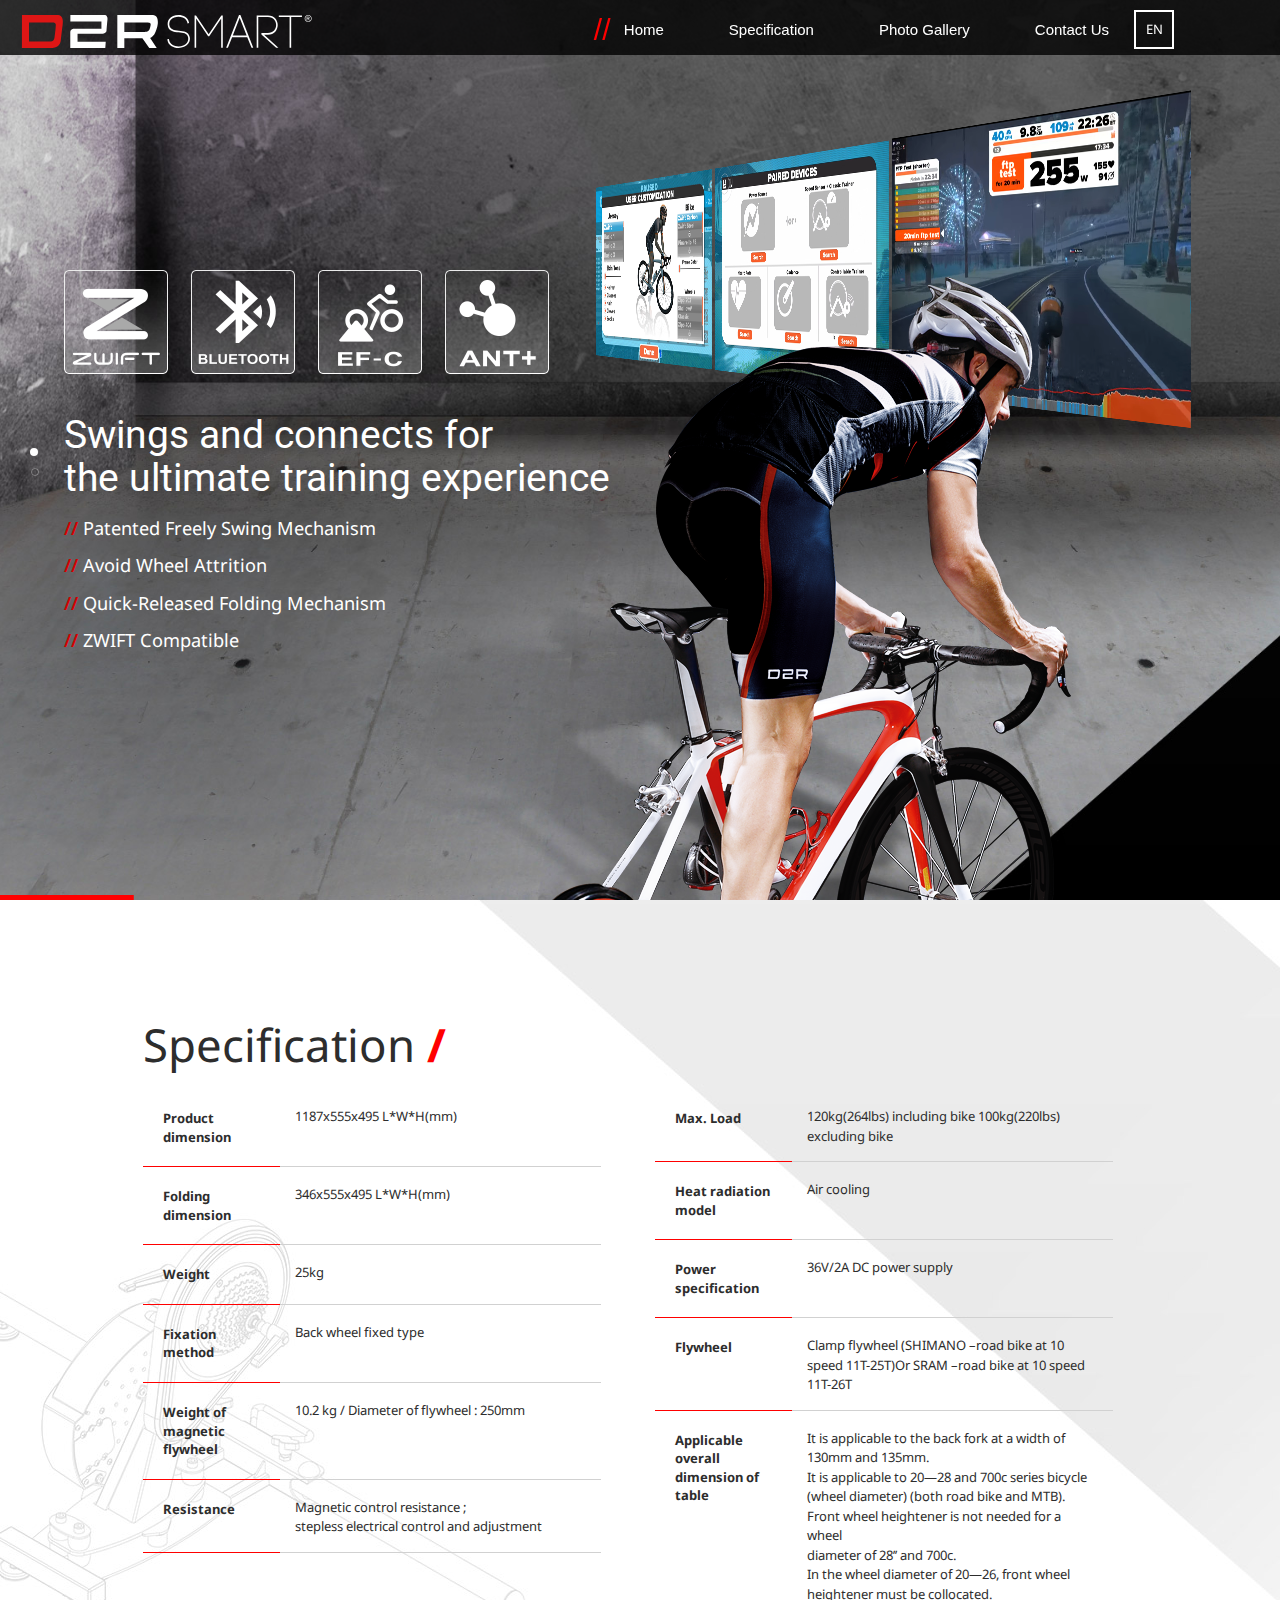
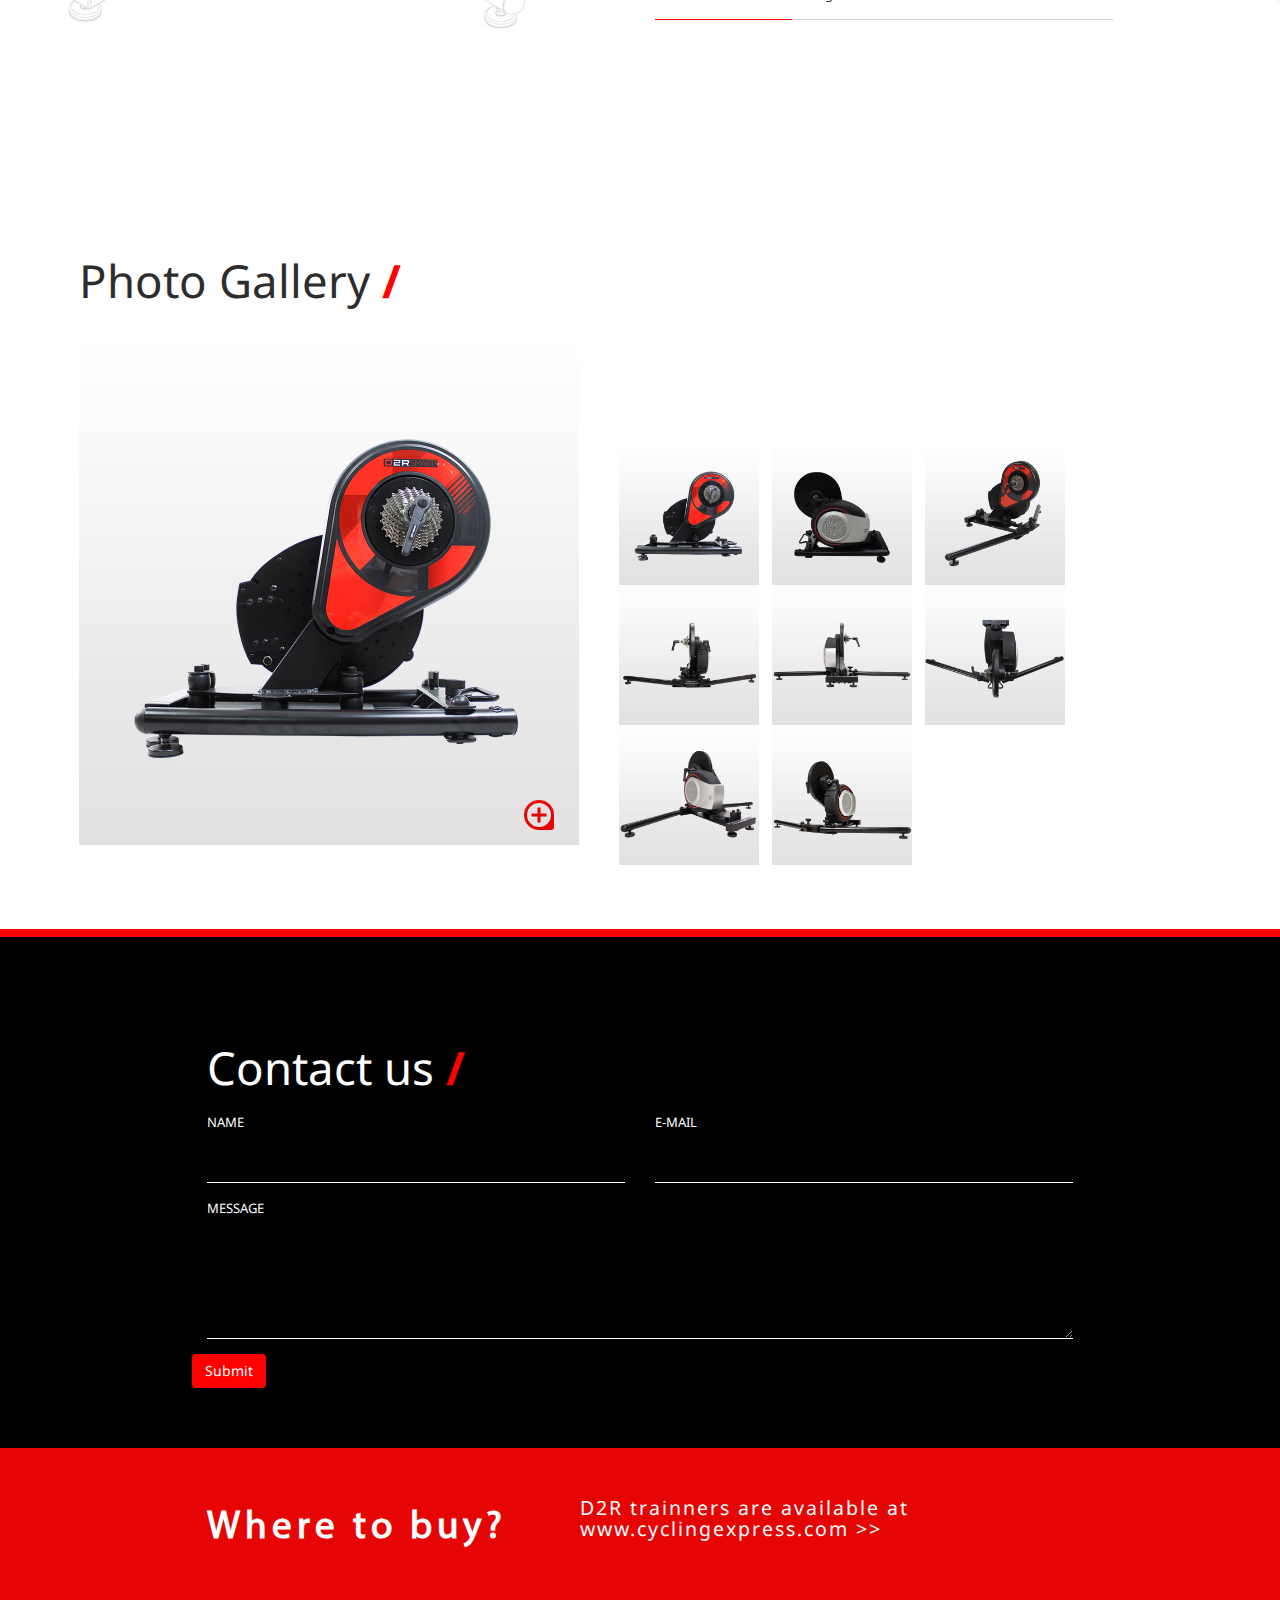
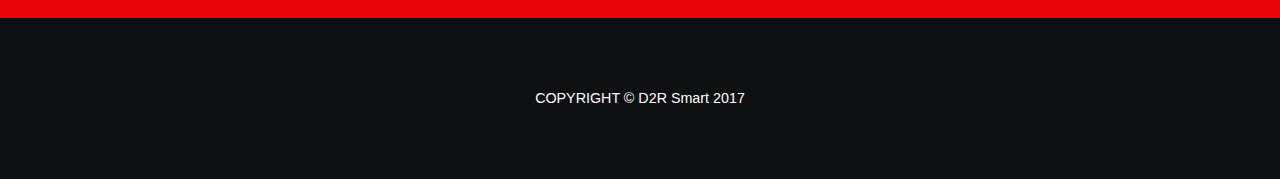
==== commit 4538e857: "index_branch" ====
--- a/index_en.html
+++ b/index_en.html
@@ -35,7 +35,6 @@
     <!--google font-->
     <script src="js/modernizr-2.6.2.min.js"></script>
     <!-- <script src="https://www.google.com/recaptcha/api.js?hl=ja&theme=dark" async defer></script> -->
-    </script>
     <script type="text/javascript">
     var onloadCallback = function() {
         grecaptcha.render('google_re', {
